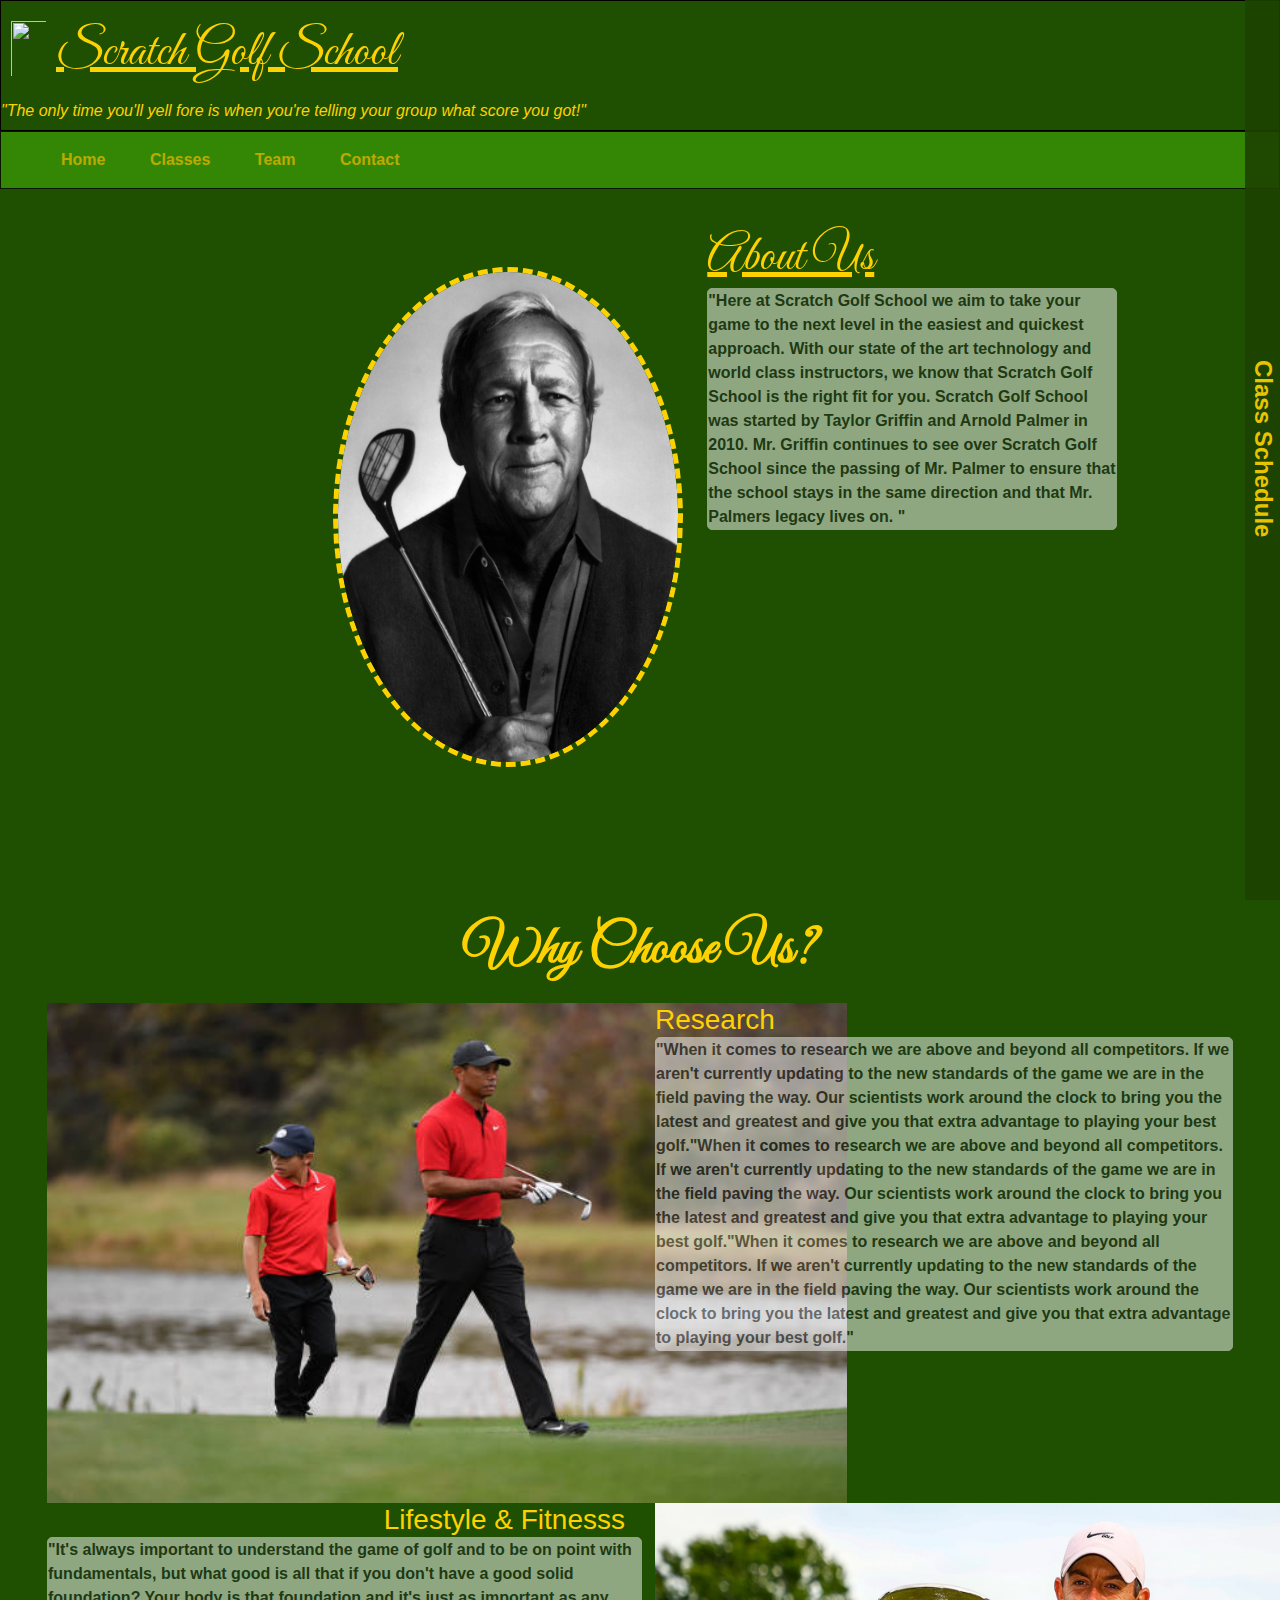
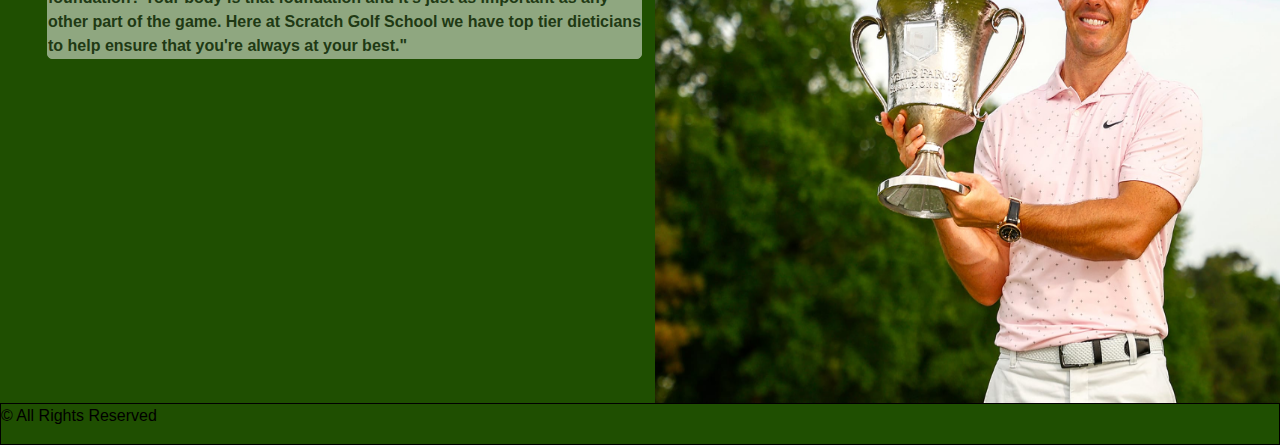
==== FED01-StudioProject/Index.html @ e8c942bc "finished styling. need to clear out lorem ipsum" ====
﻿<!DOCTYPE html>
<html>
<head>
    <meta charset="utf-8" />
    <title>Scratch Golf</title>
    <meta name="description" content="Information about Scratch Golf" />
    <meta name="keywords" content="golf, swing, par, birdie, lessons" />
    <meta name="author" content="Taylor Griffin" />

    <link rel="stylesheet" href="https://maxcdn.bootstrapcdn.com/bootstrap/4.0.0/css/bootstrap.min.css" integrity="sha384-Gn5384xqQ1aoWXA+058RXPxPg6fy4IWvTNh0E263XmFcJlSAwiGgFAW/dAiS6JXm" crossorigin="anonymous">

    <link rel="preconnect" href="https://fonts.gstatic.com">
    <link href="https://fonts.googleapis.com/css2?family=Great+Vibes&display=swap" rel="stylesheet">

    <link href="stylesheets/main.css" rel="stylesheet" />
</head>
<body id="homeBody">
    <header>
        <div>
            
            <h1><img src="/images/16479.png" />Scratch Golf School</h1>
        </div>
        <h3 class="slogan">"The only time you'll yell fore is when you're telling your group what score you got!"</h3>

    </header>
    <nav class="collapseNav">
        <a href="javascript:void(0)" onclick="toggleNav()" id="nav-btn">&#9776;</a>
        <ul class="navBar" id="nav-list">
            <li><a href="Index.html">Home</a></li>
            <li><a href="classes.html">Classes</a></li>
            <li><a href="team.html">Team</a></li>
            <li><a href="/contact.html">Contact</a></li>
        </ul>
    </nav>
    <main class="indexMain">
        <article class="about">
            <section class="imageContainer">

                <img src="images/Yousuf-Karsh-Arnold-Palmer-1991.jpg" alt="Arnold Palmer" width="250" height="400" />
            </section>
            <div class="aboutText">
                <h2>About Us</h2>
                <p>"Here at Scratch Golf School we aim to take your game to the next level in the easiest and quickest approach. With our state of the art technology and world class instructors, we know that Scratch Golf School is the right fit for you. Scratch Golf School was started by Taylor Griffin and Arnold Palmer in 2010. Mr. Griffin continues to see over Scratch Golf School since the passing of Mr. Palmer to ensure that the school stays in the same direction and that Mr. Palmers legacy lives on. "</p>
            </div>
        </article>

        <h2 class="infoTitle">Why Choose Us?</h2>
        <div class="infoContainer">
            <article class="topArticle row">




                <div class="imgContainer col-md-6">
                    <img src="images/tigerCharlie.jpg" />
                </div>


                <div class="topArticleText col-md-6">
                    <h3>   Research</h3>
                    <p>
                        "When it comes to research we are above and beyond all competitors. If we aren't currently updating to the new standards of the game we are in the field paving the way. Our scientists work around the clock to bring you the latest and greatest and give you that extra advantage to playing your best golf."When it comes to research we are above and beyond all competitors. If we aren't currently updating to the new standards of the game we are in the field paving the way. Our scientists work around the clock to bring you the latest and greatest and give you that extra advantage to playing your best golf."When it comes to research we are above and beyond all competitors. If we aren't currently updating to the new standards of the game we are in the field paving the way. Our scientists work around the clock to bring you the latest and greatest and give you that extra advantage to playing your best golf."
                    </p>
                </div>
            </article>
            <article class="bottomArticle row">

                <div class="bottomArticleText col-md-6">
                    <h3>Lifestyle & Fitnesss</h3>

                    <p>
                        "It's always important to understand the game of golf and to be on point with fundamentals, but what good is all that if you don't have a good solid foundation? Your body is that foundation and it's just as important as any other part of the game. Here at Scratch Golf School we have top tier dieticians to help ensure that you're always at your best."
                    </p>
                </div>


                <div class="imgContainer col-md-6">
                    <img src="images/rorymcillroy.jpg" />
                </div>
            </article>
        </div>



    </main>

    <footer id="footer">
        <p>&copy; All Rights Reserved</p>
    </footer>

    <!-- admin button -->
    <div id="class-btn" class="button" onclick="openSideNav()">
        <span class="vertical-text">Class Schedule</span>
    </div>

    <!-- admin navigation -->
    <div id="side-nav" class="sidenav">
        <a href="javascript:void(0)" class="close-btn" onclick="closeSideNav()">&times;</a>
        <a href="#">Golf History</a>
        <a href="#">Swing Theory</a>
        <a href="#">Putting</a>
        <a href="#">Driving</a>
        <a href="#">Bunker Practice</a>
        <a href="#">Golf Rules</a>
    </div>



    <script src="https://code.jquery.com/jquery-3.2.1.slim.min.js" integrity="sha384-KJ3o2DKtIkvYIK3UENzmM7KCkRr/rE9/Qpg6aAZGJwFDMVNA/GpGFF93hXpG5KkN" crossorigin="anonymous"></script>
    <script src="https://cdnjs.cloudflare.com/ajax/libs/popper.js/1.12.9/umd/popper.min.js" integrity="sha384-ApNbgh9B+Y1QKtv3Rn7W3mgPxhU9K/ScQsAP7hUibX39j7fakFPskvXusvfa0b4Q" crossorigin="anonymous"></script>
    <script src="https://maxcdn.bootstrapcdn.com/bootstrap/4.0.0/js/bootstrap.min.js" integrity="sha384-JZR6Spejh4U02d8jOt6vLEHfe/JQGiRRSQQxSfFWpi1MquVdAyjUar5+76PVCmYl" crossorigin="anonymous"></script>

    <script src="sideNavFunc.js"></script>
    <script src="scripts/hamburgerMenu.js"></script>
</body>
</html>
---- FED01-StudioProject/stylesheets/main.css ----
﻿
/* gold- color: rgb(254,209,0);

*/

/*#region Heading, Footer, and Background*/
header {
    border: 1px solid black;
    background-image: url(/images/images.jfif);
    margin: 0;
}
footer {
    border: 1px solid black;
    background-image: url(/images/images.jfif);
    bottom: 0;
}

#footer p {
    background-color: none;
    color: black;
}

body {
    font-family: 'Segoe UI', Tahoma, Geneva, Verdana, sans-serif;
    margin: 0 auto;
    background-image: url('../images/Putting-on-Bermuda-Greens.jpg');
    background-repeat: no-repeat;
    background-size: cover;
}

#homeBody {
    background-color: rgb(31,79,1);
    background-image: none;
}

header img {
    padding: 10px 10px 0px 10px;
    width: 55px;
    height: 65px;
    margin: 0px 0px 25px 0px;
}

header h1 {
    font-size: 50px;
    display: inline-block;
    margin: 10px 0px 0px 0px;
    color: rgb(254,209,0);
    text-decoration: underline;
    font-family: 'Great Vibes', cursive;
}

.slogan {
    font-size: 16px;
    margin: 0px 0px 10px 0px;
    font-style: italic;
    color: rgb(254,209,0);
}
/*#endregion*/

/*#region navBar*/
nav {
    margin: 0;
    border: 1px solid black;
    background-color: rgb(60,160,6);
    opacity:.7;
}

.navBar li {
    display: inline;
    margin: 10px;
    text-align: left;
    color: rgb(254,209,0);
    padding: 10px;
    border-radius: 5px;
    text-decoration: none;
    font-weight: bolder;
}

    .navBar li a {
        text-decoration: none;
        color: rgb(254,209,0);
        font-weight: bolder;
    }

    .navBar li a:hover {
        /*border: 3px solid rgb(254,209,0);*/
        letter-spacing: .1em;
    }

  

    ul.navBar {
        margin-top: 1rem;
    }



/*#endregion*/

/*#region Contact Page*/

.infoTitle {
    text-align: center;
    color: rgb(254,209,0);
    font-size: 55px;
    font-weight: bold;
    font-family: 'Great Vibes', cursive;
}

.contactInfo a {
    text-decoration: none;
    color: rgb(254,209,0);
    font-weight: 700;
    
}


.contactInfo {
  text-align:center;
}

.contactTitle {
    justify-content: center;
    text-align: center;
    color:rgb(254,209,0);
    font-size: 55px;
    margin: 0px 0px 40px 0px;
    font-family: 'Great Vibes', cursive;
    font-weight: 900;
}

.contactInfo section {
    display: inline-block;
    border: 1px solid brown;
    justify-content: center;
    text-align: center;
    width: 30%;
    font-size: 26px;
    background-image: url(/images/images.jfif);
    border-radius: 5px;
}
/*#endregion*/

/*#region index*/



section.imageContainer {
    margin: 0px 20px 0px 20%;
}

section.imageContainer img {
    height: 500px;
    width: 350px;
    border: 5px dashed rgb(254,209,0);
    border-radius: 85%;
    }

main p {
    display: inline-block;
    background-color:white;
    opacity: .5; 
    font-weight: bold;
    border: 1px solid white;
    border-radius: 5px;
    
    
}

.about h2 {
    display: block;
    color: rgb(254,209,0);
    text-decoration: underline;
}



article.about h2 {
    margin: 0;
    display: inline-block;
    font-family: 'Great Vibes', cursive;
    font-size: 50px;
}

section.imageContainer {
    display: inline-block;
}

div.aboutText {
    display: inline-block;
    width: 40%;
  
    
}

.topArticle h3 {
    display: inline-block;
    margin: 0;
    color: rgb(254,209,0);
}

div.topArticleText {
    display: inline-block;
    width:40%;
    
}



div.imgContainer img {
    height:500px;
    width: 800px;
    display: flex;
    padding: 0;
}



.bottomArticleText p {
    width: 103%;
}


div.bottomArticleText {
    display: inline-block;
    
    
}

.bottomArticleText h3 {
    display: inline-block;
    margin: 0 auto;
    color: rgb(254,209,0);
    text-align: right;
    float: right;
}





article.topArticle {
    margin: 10px 0px 0px 0px;
}

article.bottomArticle {
    margin: 0px 0px 0px 0px;
}

h2.infoTitle {
    margin: 150px 0px 10px 0px;
}

article.about {
    margin: 3% 10%;
   
    
}

div.infoContainer {
    display: inline-block;
    margin: 0 2.5% 0 2.5%;
    
    padding: 0px;
    
    
}

/*#endregion*/

.linkColumn {
    margin: 0;
    width: 15%;
    border-left: 3px solid brown;
    border-top: 3px solid brown;
    border-bottom: 3px solid brown;
    float: right;
    background-color: rgb(31,79,1);
    height: 400px;
}
    .linkColumn a {
        text-decoration: none;
        color: rgb(254,209,0);
        font-size: 26px;
    }

.leadershipTitle h2 {
    text-align: center;
    color: black;
    font-size: 55px;
}

.leadershipTitle {
    width: 80%;
} 

/*#region Classes*/

#classesGallery h1 {
    font-size: 40px;
    color: rgb(254,209,0);
    text-align: center;
    margin:0;
}

div.description {
    background-color: rgb(31,79,1);
    color: rgb(254,209,0);
}

div.galleryItem {
    width: 26%;
    display: inline-block;
    background-image: url(/images/images.jfif);
    overflow: hidden;
    margin: 20px;
    border-radius: 10px;
    border: solid black 2px;
    color: black;
}

div.galleryItem h2 {
   color: rgb(254,209,0);
    }

div.galleryItem img {
    width: 100%;
    height: 500px;
}

.mainClasses {
    text-align: center;
    justify-content: center;
    margin: 0 auto;
}

div#accordionExample.accordion {
    width: 1000px;
    margin: 0 auto;
}

.card {
    background-color: rgb(31,79,1);
}

.card-header {
    background-image: url(/images/images.jfif);
}

div.card-body {
    background-color: rgb(31,79,1);
}

button.btn.btn-link {
    text-decoration: none;
    color: rgb(254,209,0);
    font-weight:800;
}


table, tr, th, td {
    border: 2px solid black;
    color: black;
}

table {
    text-align: center;
    margin:40px auto;
    background-color: darkgrey;
    width: 40%;
}

.tableTitle {
   
    font-size: 1.3em;
}

.classHeading {
    display: inline-block;
    width: inherit;
    color: rgb(254,209,0);
    margin: 15px;
    padding: 5px;

}

.staffInfo {
    margin: 2%;
}

.classHeading h1 {
    margin: 0;
    font-family: 'Great Vibes', cursive;
    font-size: 55px;
}

/*#endregion*/

/*#region Side Nav*/
.sidenav {
    background-color: rgb(29,66,0);
    height: 100%;
    width: 0;
    top: 0;
    right: 0;
    overflow-x: hidden;
    padding-top: 100px;
    z-index: 3;
    position: fixed;
    opacity: .9;
}
.close-btn {
    position: absolute;
    top: 10px;
    right:10px;
    font-size: 2.5em;


}



.sidenav a {
    text-decoration: none;
    font-size: 1.2em;
    display: block;
    font-weight: bold;
    color: rgb(254,209,0);
    padding: 8px 8px 8px 8px;
    margin: 10px 0px;
}

.sidenav a:hover {
    background-color: white;
    color: black;
}

.button {
    background-color: rgb(29,66,0);
    top: 0;
    right: 0;
    height: 100%;
    width: 35px;
    z-index: 3;
    position: fixed;
    opacity: .9;
    cursor: crosshair;
}

.vertical-text {
    position: absolute;
    writing-mode: vertical-rl;
    font-size: 1.5em;
    top: 40%;
    color: rgb(254,209,0);
    font-weight: bold;
}

#nav-btn {
    font-weight: bold;
    color: rgb(254,209,0);
    text-decoration:none;
    font-size: 1.5em;
    display: none;
}


section.leadershipTitle article {
    display: flex;
}

section.leadershipTitle article img {
    height: 200px;
    width: 200px;
    border-radius: 75%;
}

section.leadershipTitle h2 {
    color: rgb(254,209,0);
    font-family: 'Great Vibes', cursive;
}

/*#endregion*/

@media screen and (max-width: 850px) {

    .navBar {
        display: none;
    }

    #nav-btn {
        display: inline-block;
        font-size:1.5em;
    }

    ul#nav-list.navBar.expanded {
        float: none;
        clear: both;
        display: block;
        background-color: none;
    }
        ul#nav-list.navBar.expanded a {
            display: block;
            text-align: center;
            font-size: 1.5em;
            background-color: none;
        }

        .navBar li {
         background-color:none;
         border: none;
        }
}
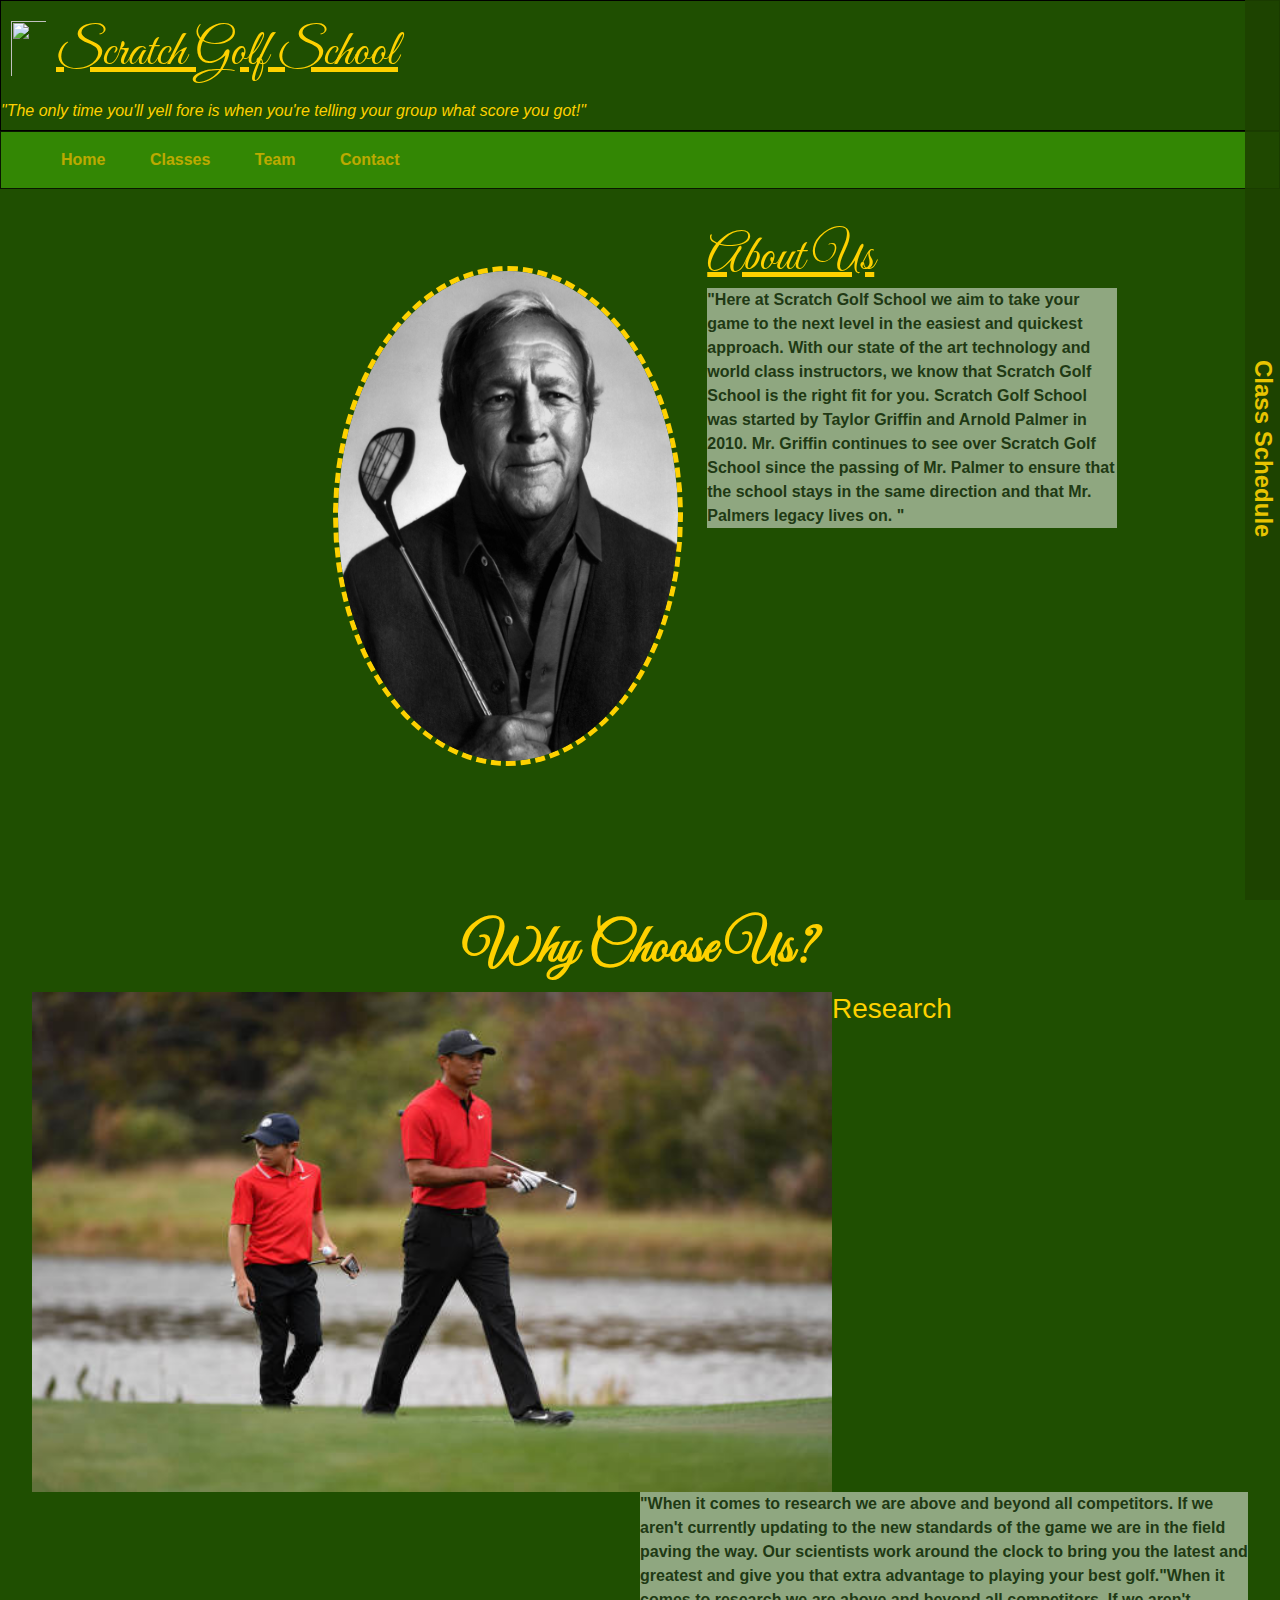
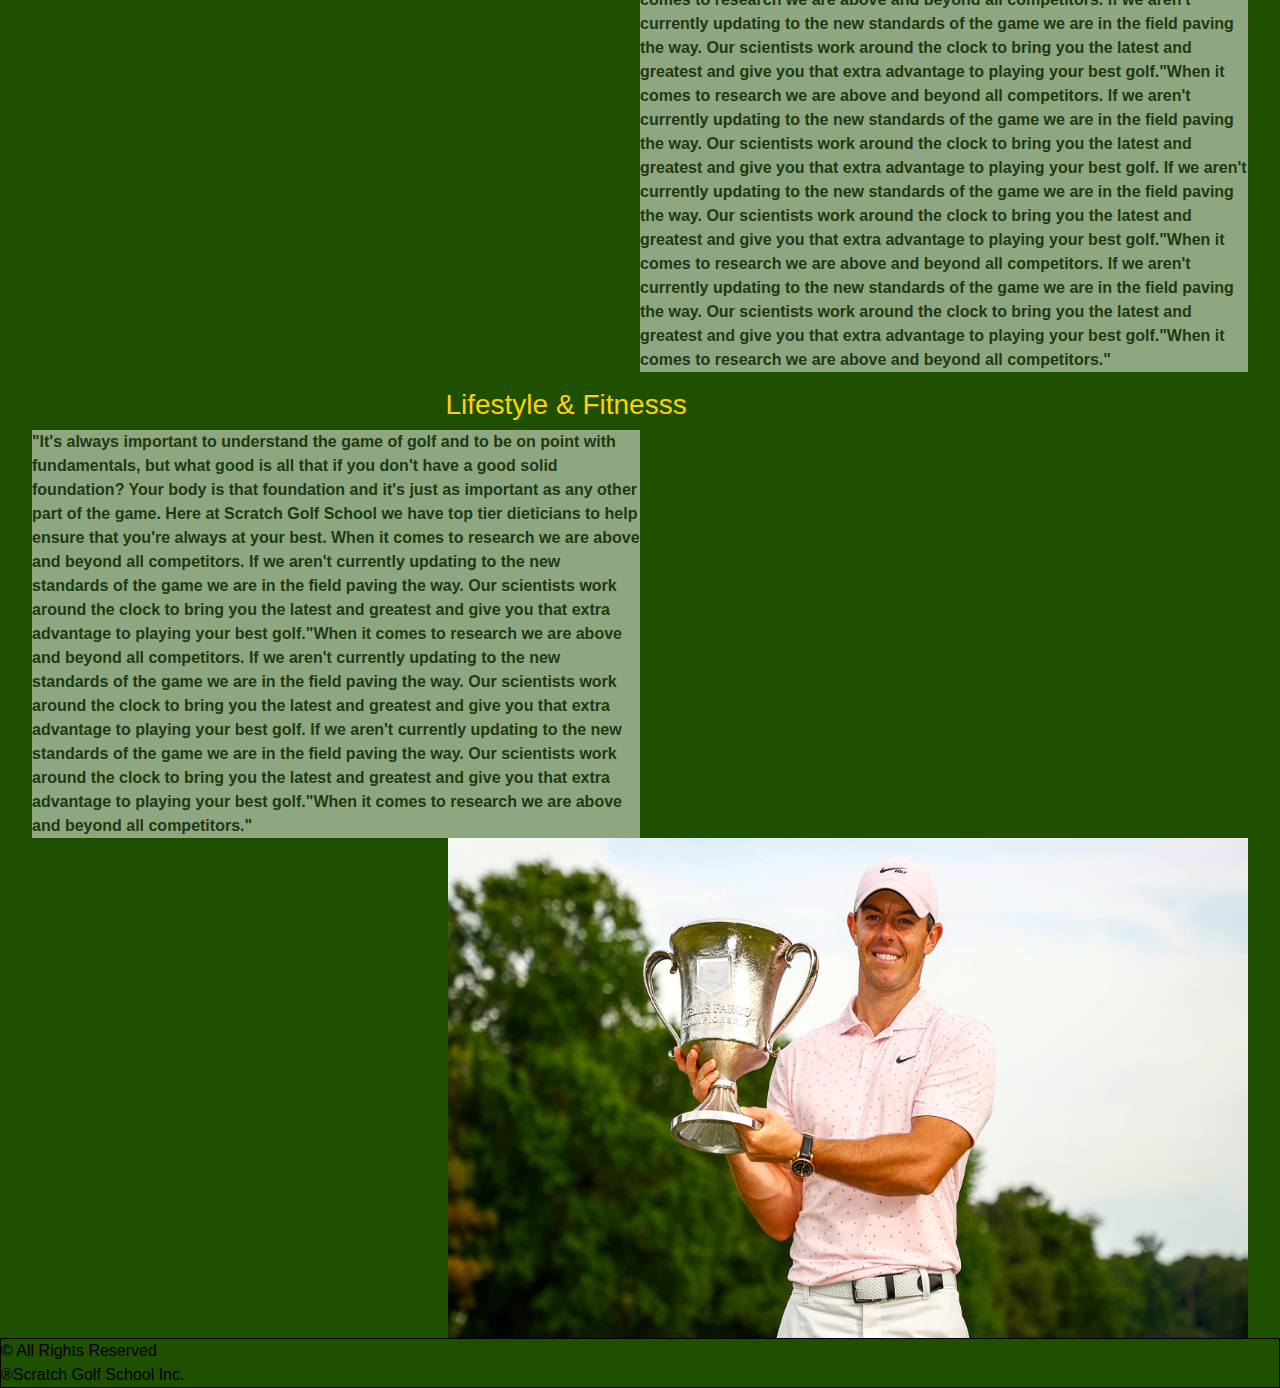
==== commit 43e6f556: "-removed all lorem ipsum. -added team images for everyone. -fixed footer -alternated the color of ta" ====
--- a/FED01-StudioProject/Index.html
+++ b/FED01-StudioProject/Index.html
@@ -46,35 +46,35 @@
 
         <h2 class="infoTitle">Why Choose Us?</h2>
         <div class="infoContainer">
-            <article class="topArticle row">
+            <article class="topArticle">
 
 
 
 
-                <div class="imgContainer col-md-6">
+                <div class="imgContainer" id="top-image">
                     <img src="images/tigerCharlie.jpg" />
                 </div>
 
 
-                <div class="topArticleText col-md-6">
-                    <h3>   Research</h3>
-                    <p>
-                        "When it comes to research we are above and beyond all competitors. If we aren't currently updating to the new standards of the game we are in the field paving the way. Our scientists work around the clock to bring you the latest and greatest and give you that extra advantage to playing your best golf."When it comes to research we are above and beyond all competitors. If we aren't currently updating to the new standards of the game we are in the field paving the way. Our scientists work around the clock to bring you the latest and greatest and give you that extra advantage to playing your best golf."When it comes to research we are above and beyond all competitors. If we aren't currently updating to the new standards of the game we are in the field paving the way. Our scientists work around the clock to bring you the latest and greatest and give you that extra advantage to playing your best golf."
+                <div>
+                    <h3>Research</h3>
+                    <p class="home-par" id="top-par">
+                        "When it comes to research we are above and beyond all competitors. If we aren't currently updating to the new standards of the game we are in the field paving the way. Our scientists work around the clock to bring you the latest and greatest and give you that extra advantage to playing your best golf."When it comes to research we are above and beyond all competitors. If we aren't currently updating to the new standards of the game we are in the field paving the way. Our scientists work around the clock to bring you the latest and greatest and give you that extra advantage to playing your best golf."When it comes to research we are above and beyond all competitors. If we aren't currently updating to the new standards of the game we are in the field paving the way. Our scientists work around the clock to bring you the latest and greatest and give you that extra advantage to playing your best golf. If we aren't currently updating to the new standards of the game we are in the field paving the way. Our scientists work around the clock to bring you the latest and greatest and give you that extra advantage to playing your best golf."When it comes to research we are above and beyond all competitors. If we aren't currently updating to the new standards of the game we are in the field paving the way. Our scientists work around the clock to bring you the latest and greatest and give you that extra advantage to playing your best golf."When it comes to research we are above and beyond all competitors."
                     </p>
                 </div>
             </article>
-            <article class="bottomArticle row">
+            <article class="bottomArticle">
 
-                <div class="bottomArticleText col-md-6">
+                <div id="bottom-article">
                     <h3>Lifestyle & Fitnesss</h3>
 
-                    <p>
-                        "It's always important to understand the game of golf and to be on point with fundamentals, but what good is all that if you don't have a good solid foundation? Your body is that foundation and it's just as important as any other part of the game. Here at Scratch Golf School we have top tier dieticians to help ensure that you're always at your best."
+                    <p id="bottom-par">
+                        "It's always important to understand the game of golf and to be on point with fundamentals, but what good is all that if you don't have a good solid foundation? Your body is that foundation and it's just as important as any other part of the game. Here at Scratch Golf School we have top tier dieticians to help ensure that you're always at your best. When it comes to research we are above and beyond all competitors. If we aren't currently updating to the new standards of the game we are in the field paving the way. Our scientists work around the clock to bring you the latest and greatest and give you that extra advantage to playing your best golf."When it comes to research we are above and beyond all competitors. If we aren't currently updating to the new standards of the game we are in the field paving the way. Our scientists work around the clock to bring you the latest and greatest and give you that extra advantage to playing your best golf. If we aren't currently updating to the new standards of the game we are in the field paving the way. Our scientists work around the clock to bring you the latest and greatest and give you that extra advantage to playing your best golf."When it comes to research we are above and beyond all competitors."
                     </p>
                 </div>
 
 
-                <div class="imgContainer col-md-6">
+                <div class="imgContainer" id="bottom-image">
                     <img src="images/rorymcillroy.jpg" />
                 </div>
             </article>
@@ -86,6 +86,7 @@
 
     <footer id="footer">
         <p>&copy; All Rights Reserved</p>
+        <p>&reg;Scratch Golf School Inc.</p>
     </footer>
 
     <!-- admin button -->
--- a/FED01-StudioProject/stylesheets/main.css
+++ b/FED01-StudioProject/stylesheets/main.css
@@ -18,6 +18,7 @@
 #footer p {
     background-color: none;
     color: black;
+    margin: 0;
 }
 
 body {
@@ -161,8 +162,8 @@
     background-color:white;
     opacity: .5; 
     font-weight: bold;
-    border: 1px solid white;
-    border-radius: 5px;
+   
+
     
     
 }
@@ -210,15 +211,13 @@
 div.imgContainer img {
     height:500px;
     width: 800px;
-    display: flex;
+    display: inline-block;
     padding: 0;
 }
 
 
 
-.bottomArticleText p {
-    width: 103%;
-}
+
 
 
 div.bottomArticleText {
@@ -227,20 +226,14 @@
     
 }
 
-.bottomArticleText h3 {
-    display: inline-block;
-    margin: 0 auto;
-    color: rgb(254,209,0);
-    text-align: right;
-    float: right;
-}
+
 
 
 
 
 
 article.topArticle {
-    margin: 10px 0px 0px 0px;
+    
 }
 
 article.bottomArticle {
@@ -304,7 +297,7 @@
 }
 
 div.description {
-    background-color: rgb(31,79,1);
+   
     color: rgb(254,209,0);
 }
 
@@ -348,7 +341,7 @@
 }
 
 div.card-body {
-    background-color: rgb(31,79,1);
+    background-color: rgb(102,185,47);
 }
 
 button.btn.btn-link {
@@ -368,6 +361,10 @@
     margin:40px auto;
     background-color: darkgrey;
     width: 40%;
+}
+
+table tr:nth-child(even) {
+    background-color: white;
 }
 
 .tableTitle {
@@ -464,21 +461,69 @@
     display: none;
 }
 
+.leadershipTitle img {
+
+}
+
 
 section.leadershipTitle article {
     display: flex;
 }
 
 section.leadershipTitle article img {
+    max-height: 200px;
+    max-width: 150px;
+    border-radius: 75%;
+    height:200px;
+}
+
+#sales {
+    max-height: 200px;
+    max-width: 150px;
+    border-radius: 75%;
     height: 200px;
-    width: 200px;
-    border-radius: 75%;
 }
 
 section.leadershipTitle h2 {
     color: rgb(254,209,0);
     font-family: 'Great Vibes', cursive;
 }
+
+#top-image {
+    float: left;
+  
+}
+
+#top-par {
+  width: 50%;
+  display:flex;
+ float: right;
+
+}
+
+#bottom-image {
+    float: right;
+    clear: right;
+  
+}
+
+#bottom-par {
+  width: 50%;
+  display: flex;
+  float: left;
+  margin: 0%;
+  clear: left;
+}
+
+.bottomArticle h3 {
+ clear: left;
+ float: left;
+margin-left: 34%;
+color: rgb(254,209,0);
+
+
+}
+
 
 /*#endregion*/
 
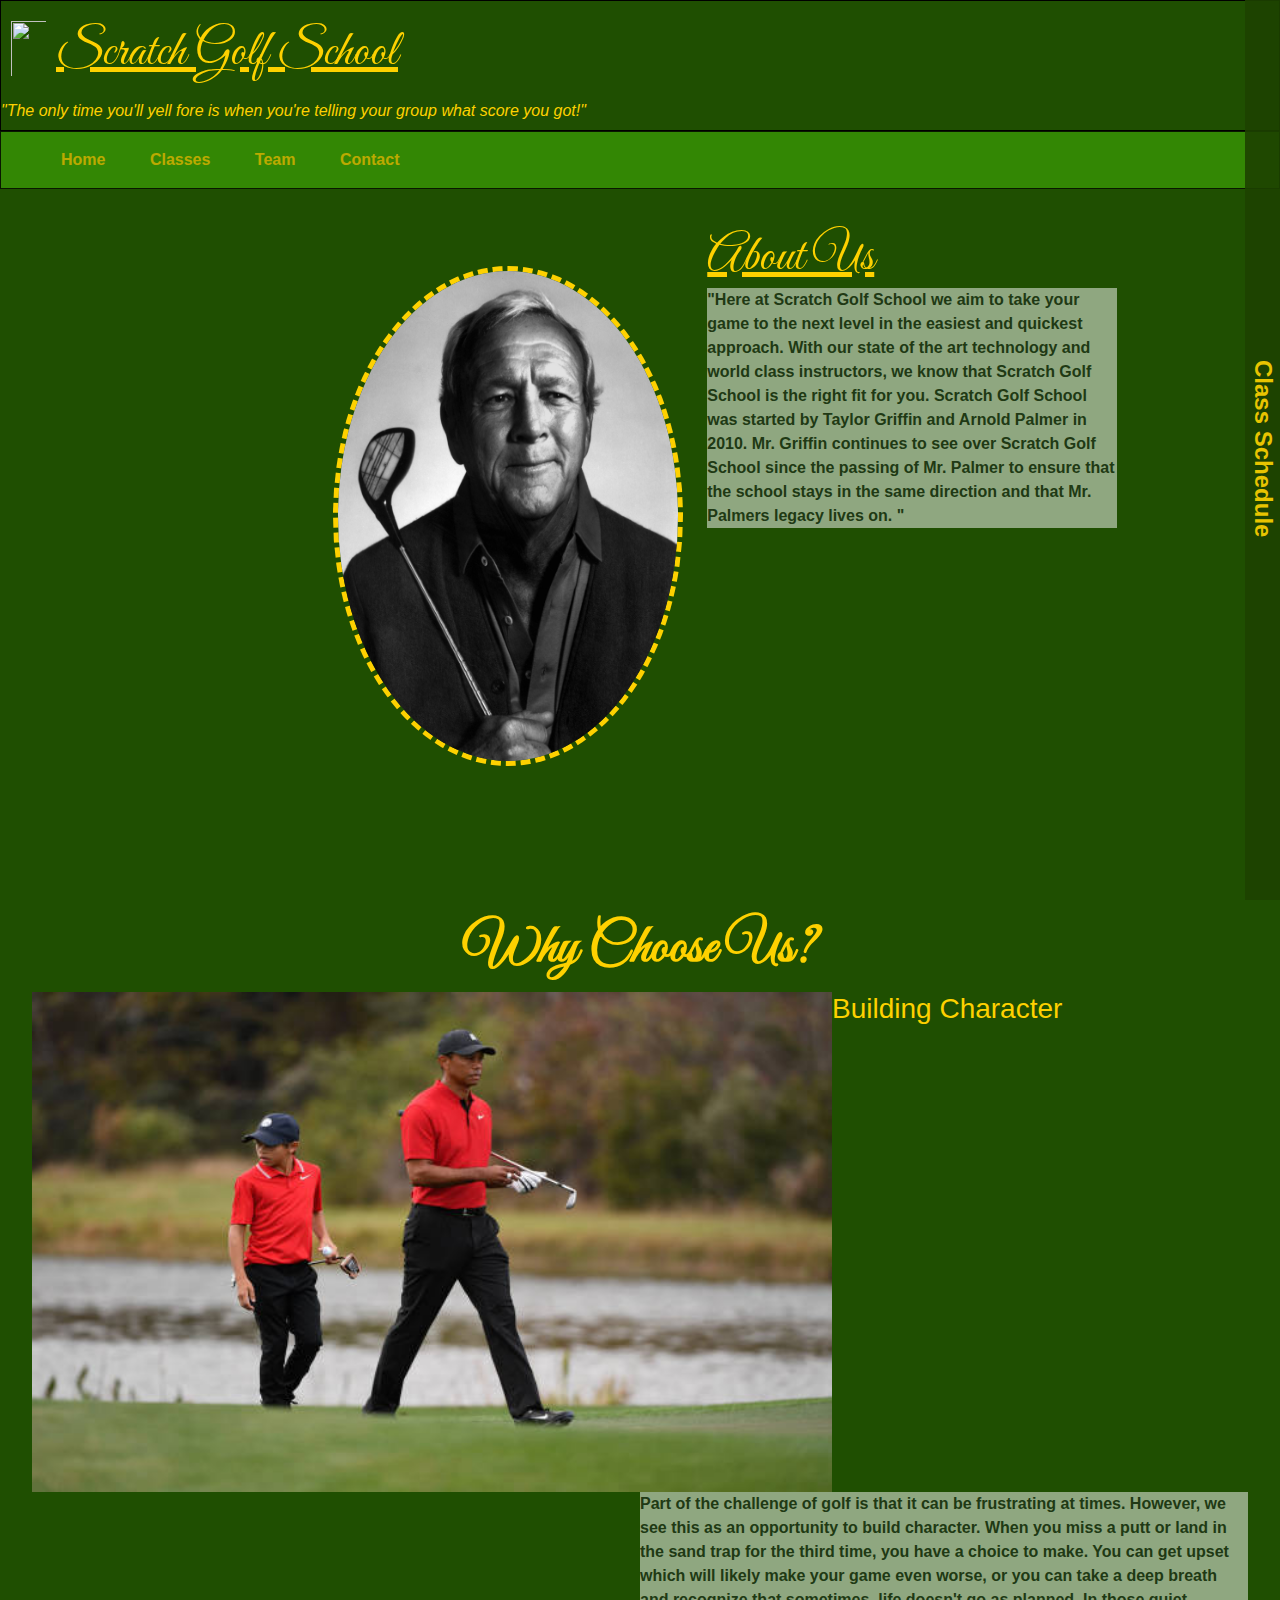
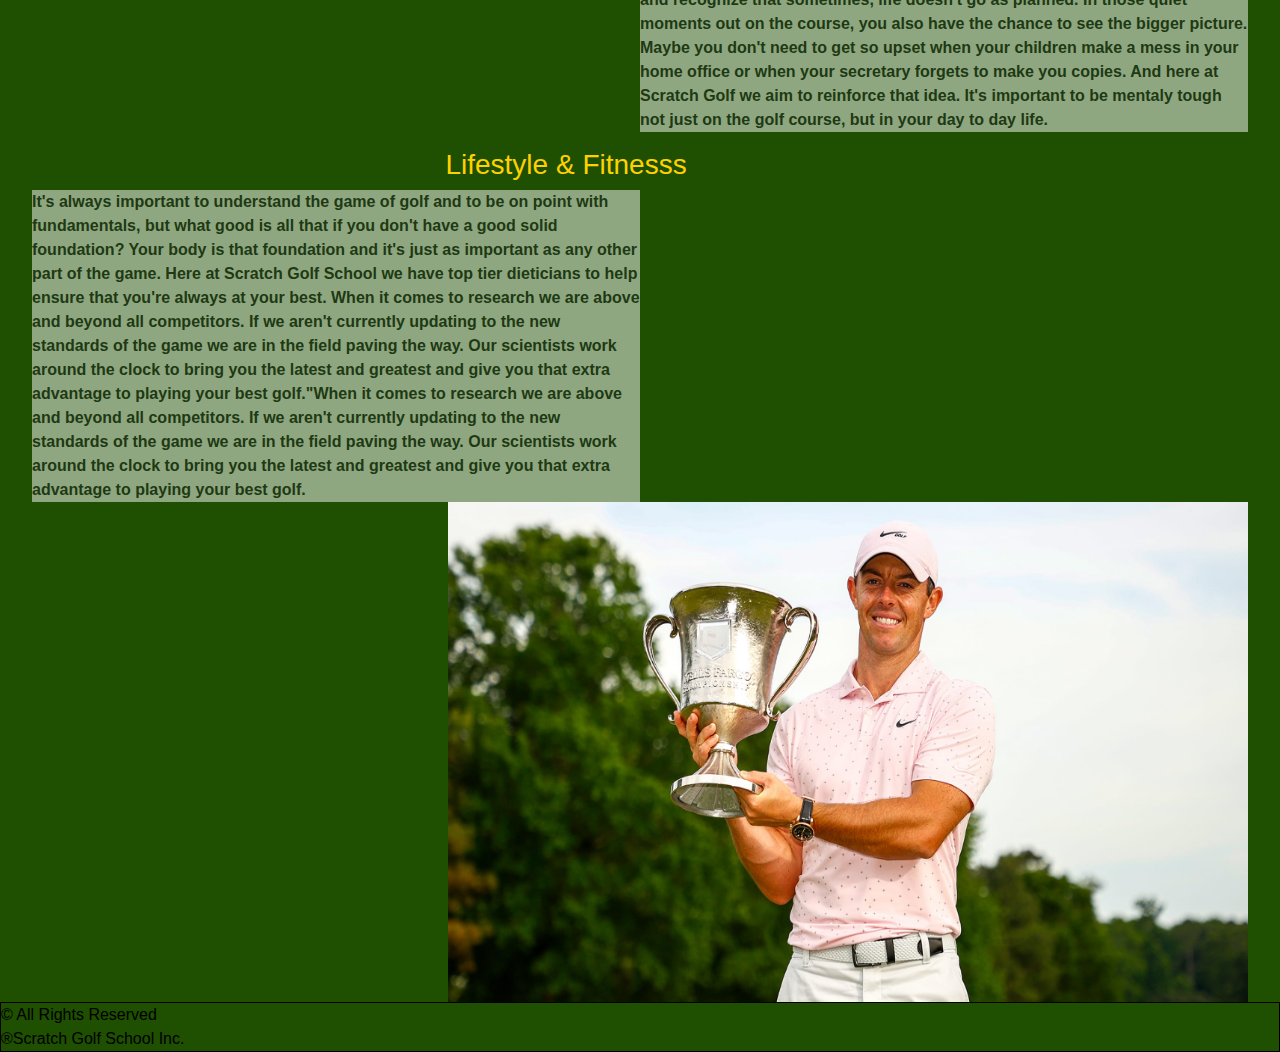
==== commit 01eb2753: "finished everything. want to figure out the float clear issue on index page" ====
--- a/FED01-StudioProject/Index.html
+++ b/FED01-StudioProject/Index.html
@@ -57,9 +57,9 @@
 
 
                 <div>
-                    <h3>Research</h3>
+                    <h3>Building Character</h3>
                     <p class="home-par" id="top-par">
-                        "When it comes to research we are above and beyond all competitors. If we aren't currently updating to the new standards of the game we are in the field paving the way. Our scientists work around the clock to bring you the latest and greatest and give you that extra advantage to playing your best golf."When it comes to research we are above and beyond all competitors. If we aren't currently updating to the new standards of the game we are in the field paving the way. Our scientists work around the clock to bring you the latest and greatest and give you that extra advantage to playing your best golf."When it comes to research we are above and beyond all competitors. If we aren't currently updating to the new standards of the game we are in the field paving the way. Our scientists work around the clock to bring you the latest and greatest and give you that extra advantage to playing your best golf. If we aren't currently updating to the new standards of the game we are in the field paving the way. Our scientists work around the clock to bring you the latest and greatest and give you that extra advantage to playing your best golf."When it comes to research we are above and beyond all competitors. If we aren't currently updating to the new standards of the game we are in the field paving the way. Our scientists work around the clock to bring you the latest and greatest and give you that extra advantage to playing your best golf."When it comes to research we are above and beyond all competitors."
+                        Part of the challenge of golf is that it can be frustrating at times. However, we see this as an opportunity to build character. When you miss a putt or land in the sand trap for the third time, you have a choice to make. You can get upset which will likely make your game even worse, or you can take a deep breath and recognize that sometimes, life doesn't go as planned. In those quiet moments out on the course, you also have the chance to see the bigger picture. Maybe you don't need to get so upset when your children make a mess in your home office or when your secretary forgets to make you copies. And here at Scratch Golf we aim to reinforce that idea. It's important to be mentaly tough not just on the golf course, but in your day to day life.
                     </p>
                 </div>
             </article>
@@ -69,7 +69,7 @@
                     <h3>Lifestyle & Fitnesss</h3>
 
                     <p id="bottom-par">
-                        "It's always important to understand the game of golf and to be on point with fundamentals, but what good is all that if you don't have a good solid foundation? Your body is that foundation and it's just as important as any other part of the game. Here at Scratch Golf School we have top tier dieticians to help ensure that you're always at your best. When it comes to research we are above and beyond all competitors. If we aren't currently updating to the new standards of the game we are in the field paving the way. Our scientists work around the clock to bring you the latest and greatest and give you that extra advantage to playing your best golf."When it comes to research we are above and beyond all competitors. If we aren't currently updating to the new standards of the game we are in the field paving the way. Our scientists work around the clock to bring you the latest and greatest and give you that extra advantage to playing your best golf. If we aren't currently updating to the new standards of the game we are in the field paving the way. Our scientists work around the clock to bring you the latest and greatest and give you that extra advantage to playing your best golf."When it comes to research we are above and beyond all competitors."
+                        It's always important to understand the game of golf and to be on point with fundamentals, but what good is all that if you don't have a good solid foundation? Your body is that foundation and it's just as important as any other part of the game. Here at Scratch Golf School we have top tier dieticians to help ensure that you're always at your best. When it comes to research we are above and beyond all competitors. If we aren't currently updating to the new standards of the game we are in the field paving the way. Our scientists work around the clock to bring you the latest and greatest and give you that extra advantage to playing your best golf."When it comes to research we are above and beyond all competitors. If we aren't currently updating to the new standards of the game we are in the field paving the way. Our scientists work around the clock to bring you the latest and greatest and give you that extra advantage to playing your best golf.
                     </p>
                 </div>
 
@@ -97,12 +97,12 @@
     <!-- admin navigation -->
     <div id="side-nav" class="sidenav">
         <a href="javascript:void(0)" class="close-btn" onclick="closeSideNav()">&times;</a>
-        <a href="#">Golf History</a>
-        <a href="#">Swing Theory</a>
-        <a href="#">Putting</a>
-        <a href="#">Driving</a>
-        <a href="#">Bunker Practice</a>
-        <a href="#">Golf Rules</a>
+        <a href="classes.html#History">Golf History</a>
+        <a href="classes.html#Swing">Swing Theory</a>
+        <a href="classes.html#Putting">Putting</a>
+        <a href="classes.html#Driving">Driving</a>
+        <a href="classes.html#Bunker">Bunker Practice</a>
+        <a href="classes.html#Rules">Golf Rules</a>
     </div>
 
 
--- a/FED01-StudioProject/stylesheets/main.css
+++ b/FED01-StudioProject/stylesheets/main.css
@@ -462,7 +462,7 @@
 }
 
 .leadershipTitle img {
-
+    border: 8px solid rgb(254,209,0);
 }
 
 
